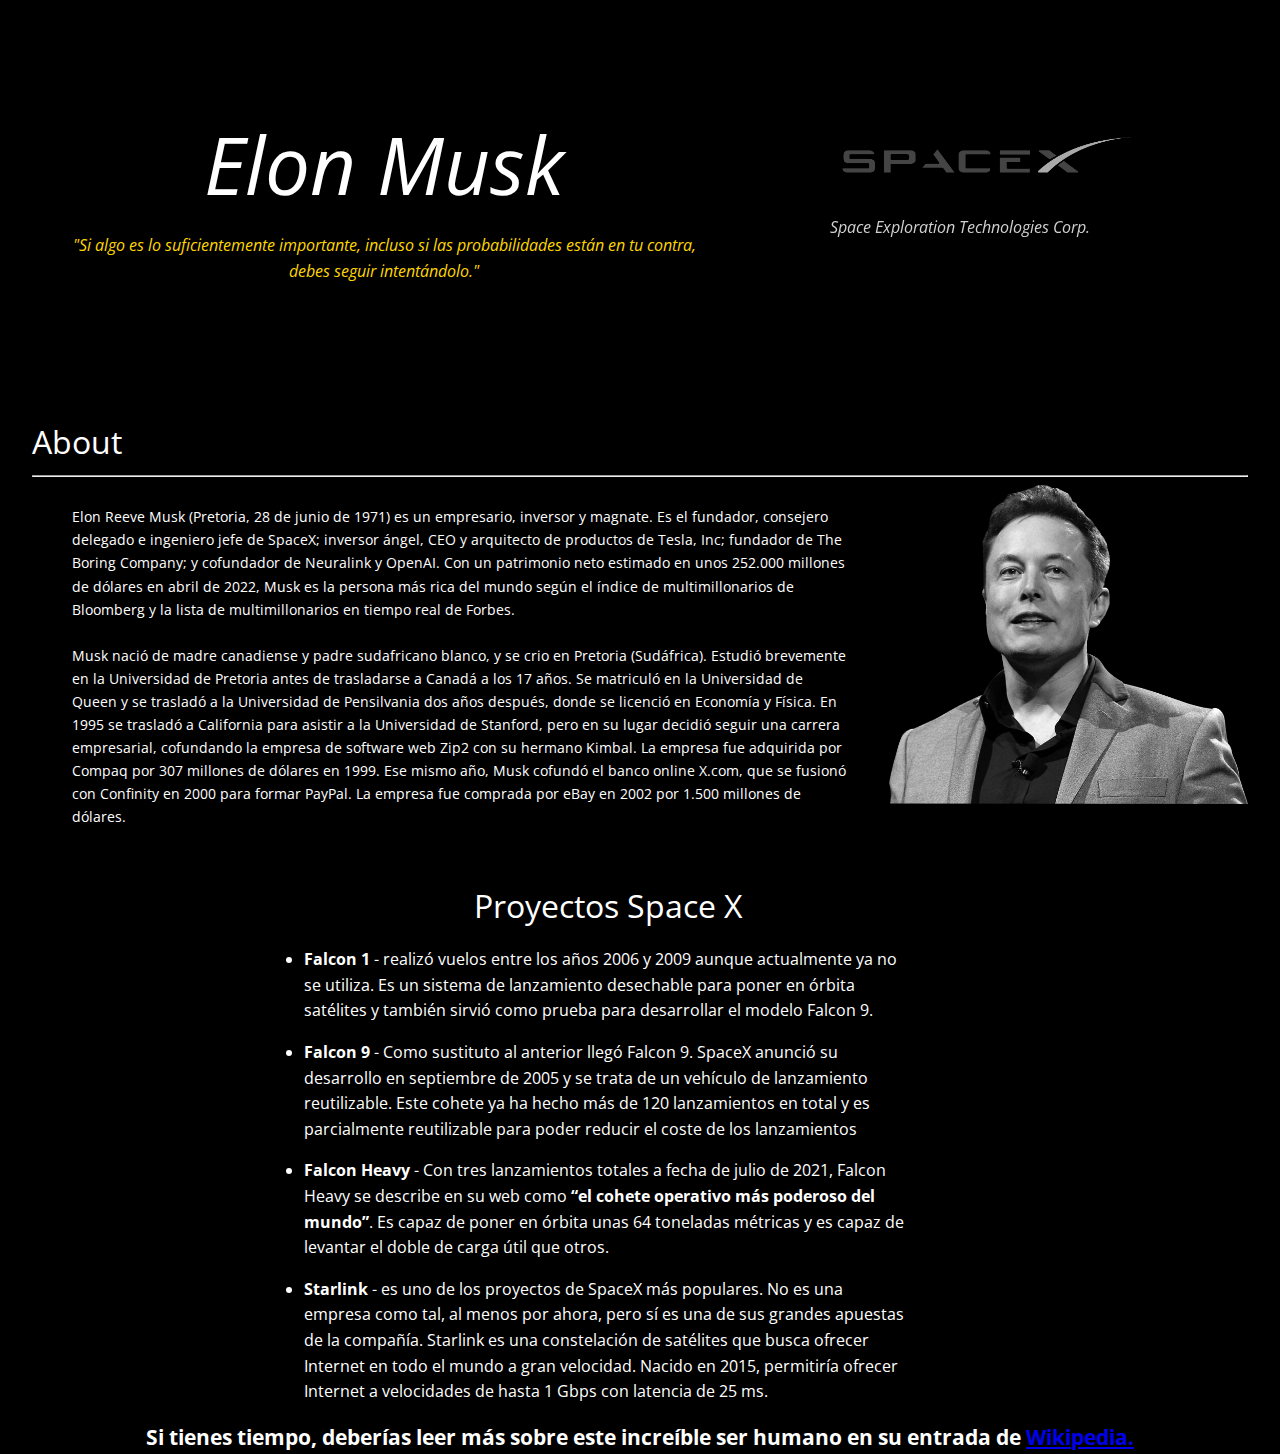
==== Tribute Page/index.html @ 8b3fd0bf "New Proyect added" ====
<!DOCTYPE html>
<html lang="es">
<head>
    <link rel="stylesheet" href="css/reset.css">
    <link rel="stylesheet" href="css/styles.css">
    <link rel="preconnect" href="https://fonts.googleapis.com">
    <link rel="preconnect" href="https://fonts.gstatic.com" crossorigin>
    <link href="https://fonts.googleapis.com/css2?family=Open+Sans:wght@300&display=swap" rel="stylesheet">
    <meta charset="UTF-8">
    <meta name="viewport" content="width=device-width, initial-scale=1.0">
    <title>Tribute page</title>
</head>
<body>

    <main id="main">
        <section class="header">
            <div id="title" class="title">
                <h1>Elon Musk</h1>
                <p>
                    "Si algo es lo suficientemente importante, incluso si las probabilidades están en tu contra,<br> debes seguir intentándolo."
                </p>
            </div>
            <figure id="img-div" class="title-image">
                <img id="image" src="img/spacex.png">
                <figcaption id="img-caption">Space Exploration Technologies Corp.</figcaption>
            </figure>
        </section>

        <section class="info">
            <h2 class="about">About</h2>
            <hr>

            <div class="info-container">
                <div id="tribute-info" class="tribute-info">
                    <p>Elon Reeve Musk (Pretoria, 28 de junio de 1971) es un empresario, inversor y magnate. Es el fundador, consejero delegado e ingeniero jefe de SpaceX; inversor ángel, CEO y arquitecto de productos de Tesla, Inc; fundador de The Boring Company; y cofundador de Neuralink y OpenAI. Con un patrimonio neto estimado en unos 252.000 millones de dólares en abril de 2022, Musk es la persona más rica del mundo según el índice de multimillonarios de Bloomberg y la lista de multimillonarios en tiempo real de Forbes.</p>
                    <br>
                    <p>Musk nació de madre canadiense y padre sudafricano blanco, y se crio en Pretoria (Sudáfrica). Estudió brevemente en la Universidad de Pretoria antes de trasladarse a Canadá a los 17 años. Se matriculó en la Universidad de Queen y se trasladó a la Universidad de Pensilvania dos años después, donde se licenció en Economía y Física. En 1995 se trasladó a California para asistir a la Universidad de Stanford, pero en su lugar decidió seguir una carrera empresarial, cofundando la empresa de software web Zip2 con su hermano Kimbal. La empresa fue adquirida por Compaq por 307 millones de dólares en 1999. Ese mismo año, Musk cofundó el banco online X.com, que se fusionó con Confinity en 2000 para formar PayPal. La empresa fue comprada por eBay en 2002 por 1.500 millones de dólares.</p>
                </div>
    
                <div class="img-info">
                    <img id="img" src="img/elonmusk.png">
                </div>
            </div>
        </section>

        <section class="proyectos">
            <h2>Proyectos Space X</h2>
            
            <div class="lista-proyectos">
                <ul class="list">
                    <li><strong>Falcon 1</strong> - realizó vuelos entre los años 2006 y 2009 aunque actualmente ya no se utiliza. Es un sistema de lanzamiento desechable para poner en órbita satélites y también sirvió como prueba para desarrollar el modelo Falcon 9.</li>

                    <li><strong>Falcon 9</strong> - Como sustituto al anterior llegó Falcon 9. SpaceX anunció su desarrollo en septiembre de 2005 y se trata de un vehículo de lanzamiento reutilizable. Este cohete ya ha hecho más de 120 lanzamientos en total y es parcialmente reutilizable para poder reducir el coste de los lanzamientos</li>

                    <li><strong>Falcon Heavy</strong> - Con tres lanzamientos totales a fecha de julio de 2021, Falcon Heavy se describe en su web como <strong>“el cohete operativo más poderoso del mundo”</strong>. Es capaz de poner en órbita unas 64 toneladas métricas y es capaz de levantar el doble de carga útil que otros.</li>

                    <li><strong>Starlink</strong> - es uno de los proyectos de SpaceX más populares. No es una empresa como tal, al menos por ahora, pero sí es una de sus grandes apuestas de la compañía. Starlink es una constelación de satélites que busca ofrecer Internet en todo el mundo a gran velocidad. Nacido en 2015, permitiría ofrecer Internet a velocidades de hasta 1 Gbps con latencia de 25 ms.</li>
                </ul>
            </div>
        </section>

        <h2 class="referencia">Si tienes tiempo, deberías leer más sobre este increíble ser humano en su entrada de <a id="tribute-link" href="https://es.wikipedia.org/wiki/Elon_Musk" target="_blank">Wikipedia.</a></h2>
    </main>

</body>
</html>
---- Tribute Page/css/styles.css ----
body{
    font-family: 'Open Sans', sans-serif;
    background-color: #000;
    color: #FFF;
    line-height: 1.6;
}

.header{
    width: 100%;
    display: flex;
    font-style: italic;
    background-color: #000;
    color: #FFD700;
}

.title{
    width: 60%;
    text-align: center;
    padding: 100px 0;
}

h1{
    font-size: 5em;
    padding: 0 0 5px 0;
    color: #fff;
}

.title-image figcaption{
    font-style: italic;
    margin: 0 0 0 0;
    text-align: center;
    padding: 0 0 10px 0;
}

.title-image{
    width: 30%;
    margin: 110px 0;
    filter: grayscale(180%);
}

img{
    max-width: 100%;
    display: block;
}

.info{
    width: 95%;
    margin: 2em auto;
}

.about{
    font-size: 2em;
}

.info-container{
    display: flex;
}

.tribute-info{
    width: 65%;
    padding: 20px 40px;
    font-size: .9em;
}

.img-info{
    width: 30%;
    text-align: center;
}

#img{
    filter: grayscale(180%);
}

.proyectos{
    width: 95%;
}

.proyectos h2{
    text-align: center;
    font-size: 2em;
}

.lista-proyectos{
    width: 50%;
    margin: auto;
}

.lista-proyectos li{
    margin: 1em 0;
}

.list{
    list-style: disc;
}

.list strong{
    font-weight: bold;
}

.referencia{
    font-size: 1.3em;
    font-weight: bold;
    text-align: center;
}
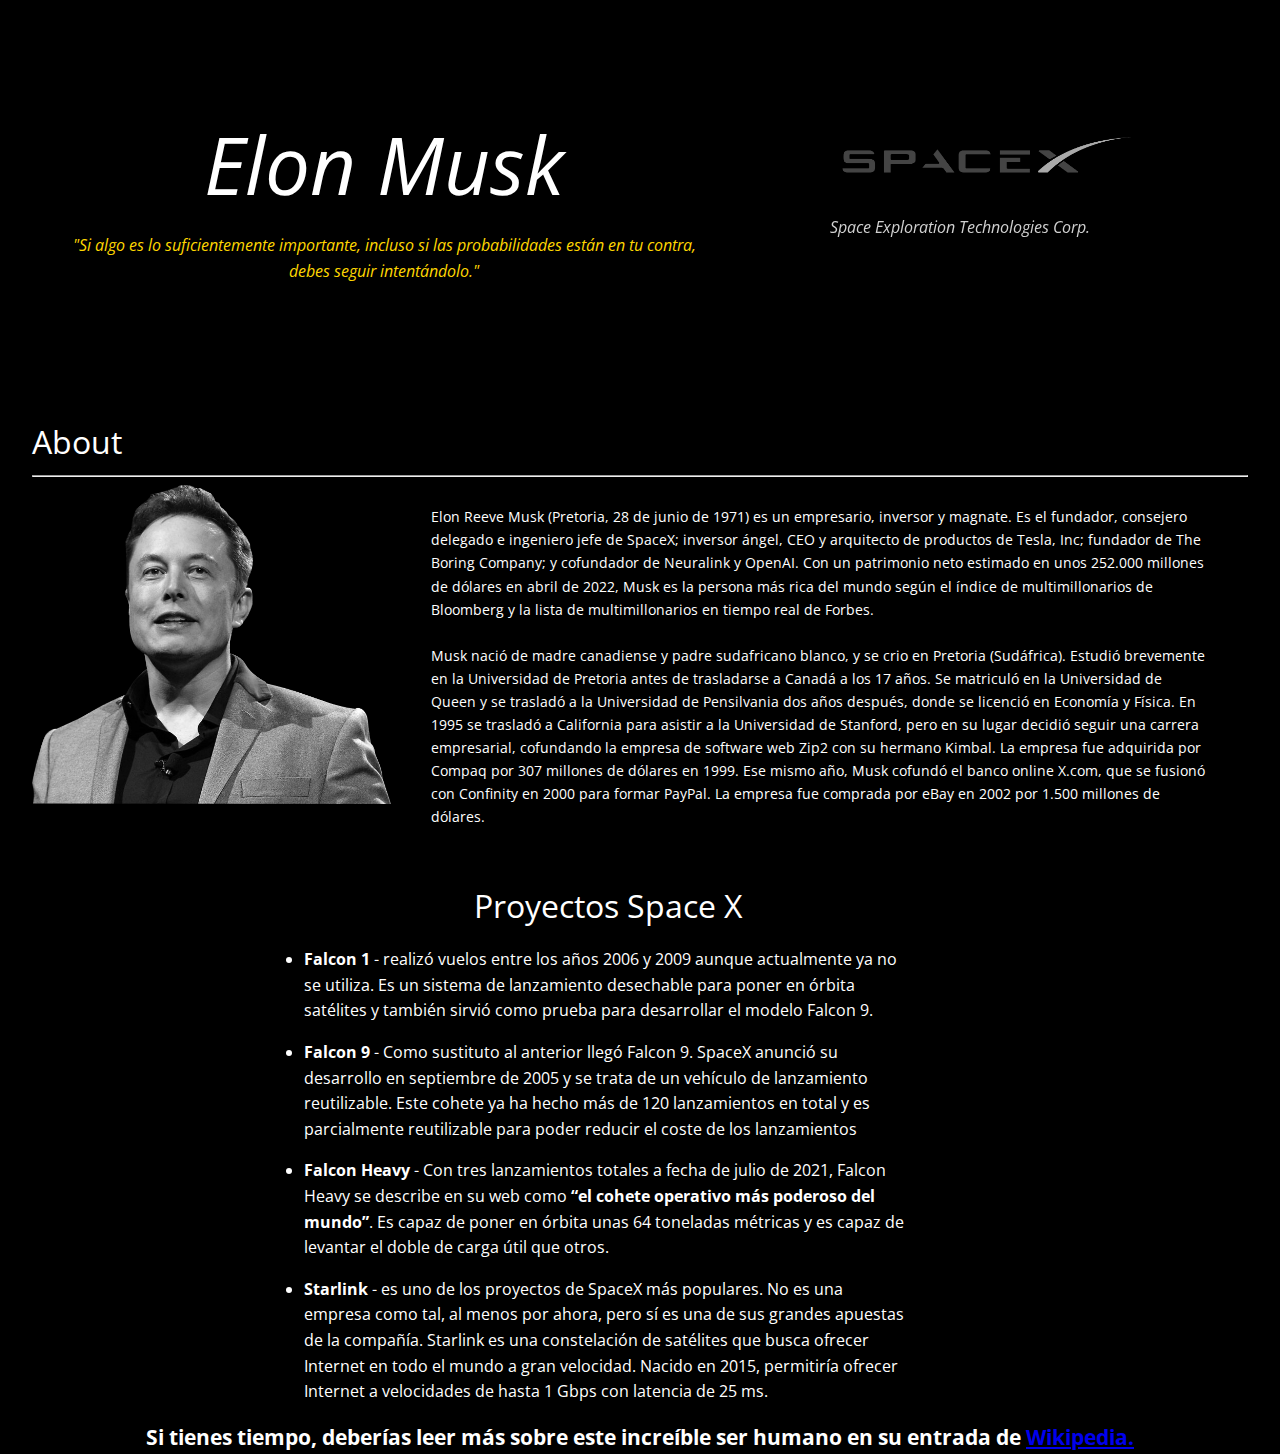
==== commit 647a27c5: "Responsive added" ====
--- a/Tribute Page/index.html
+++ b/Tribute Page/index.html
@@ -31,14 +31,13 @@
             <hr>
 
             <div class="info-container">
+                <div class="img-info">
+                    <img id="img" src="img/elonmusk.png">
+                </div>
                 <div id="tribute-info" class="tribute-info">
                     <p>Elon Reeve Musk (Pretoria, 28 de junio de 1971) es un empresario, inversor y magnate. Es el fundador, consejero delegado e ingeniero jefe de SpaceX; inversor ángel, CEO y arquitecto de productos de Tesla, Inc; fundador de The Boring Company; y cofundador de Neuralink y OpenAI. Con un patrimonio neto estimado en unos 252.000 millones de dólares en abril de 2022, Musk es la persona más rica del mundo según el índice de multimillonarios de Bloomberg y la lista de multimillonarios en tiempo real de Forbes.</p>
                     <br>
                     <p>Musk nació de madre canadiense y padre sudafricano blanco, y se crio en Pretoria (Sudáfrica). Estudió brevemente en la Universidad de Pretoria antes de trasladarse a Canadá a los 17 años. Se matriculó en la Universidad de Queen y se trasladó a la Universidad de Pensilvania dos años después, donde se licenció en Economía y Física. En 1995 se trasladó a California para asistir a la Universidad de Stanford, pero en su lugar decidió seguir una carrera empresarial, cofundando la empresa de software web Zip2 con su hermano Kimbal. La empresa fue adquirida por Compaq por 307 millones de dólares en 1999. Ese mismo año, Musk cofundó el banco online X.com, que se fusionó con Confinity en 2000 para formar PayPal. La empresa fue comprada por eBay en 2002 por 1.500 millones de dólares.</p>
-                </div>
-    
-                <div class="img-info">
-                    <img id="img" src="img/elonmusk.png">
                 </div>
             </div>
         </section>
--- a/Tribute Page/css/styles.css
+++ b/Tribute Page/css/styles.css
@@ -101,4 +101,49 @@
     font-size: 1.3em;
     font-weight: bold;
     text-align: center;
-}+}
+
+@media only screen and (max-width: 768px) {
+
+    .header{
+        display: block;
+    }
+
+    .title{
+        width: 100%;
+        padding: 0;
+    }
+
+    h1 {
+        font-size: 4em;
+    }
+
+    .info-container {
+        display: block;
+    }
+
+    .title-image {
+        width: 100%;
+    }
+
+    .img-info{
+        float: right;
+        width: 50%;
+    }
+
+    .tribute-info{
+        text-align: justify;
+        padding: 0;
+        width: 100%;
+        font-size: initial;
+    }
+
+    .proyectos{
+        width: 100%;
+    }
+
+    .lista-proyectos {
+        width: auto;
+        padding: 0 10px 10PX 10px;
+    }
+}
